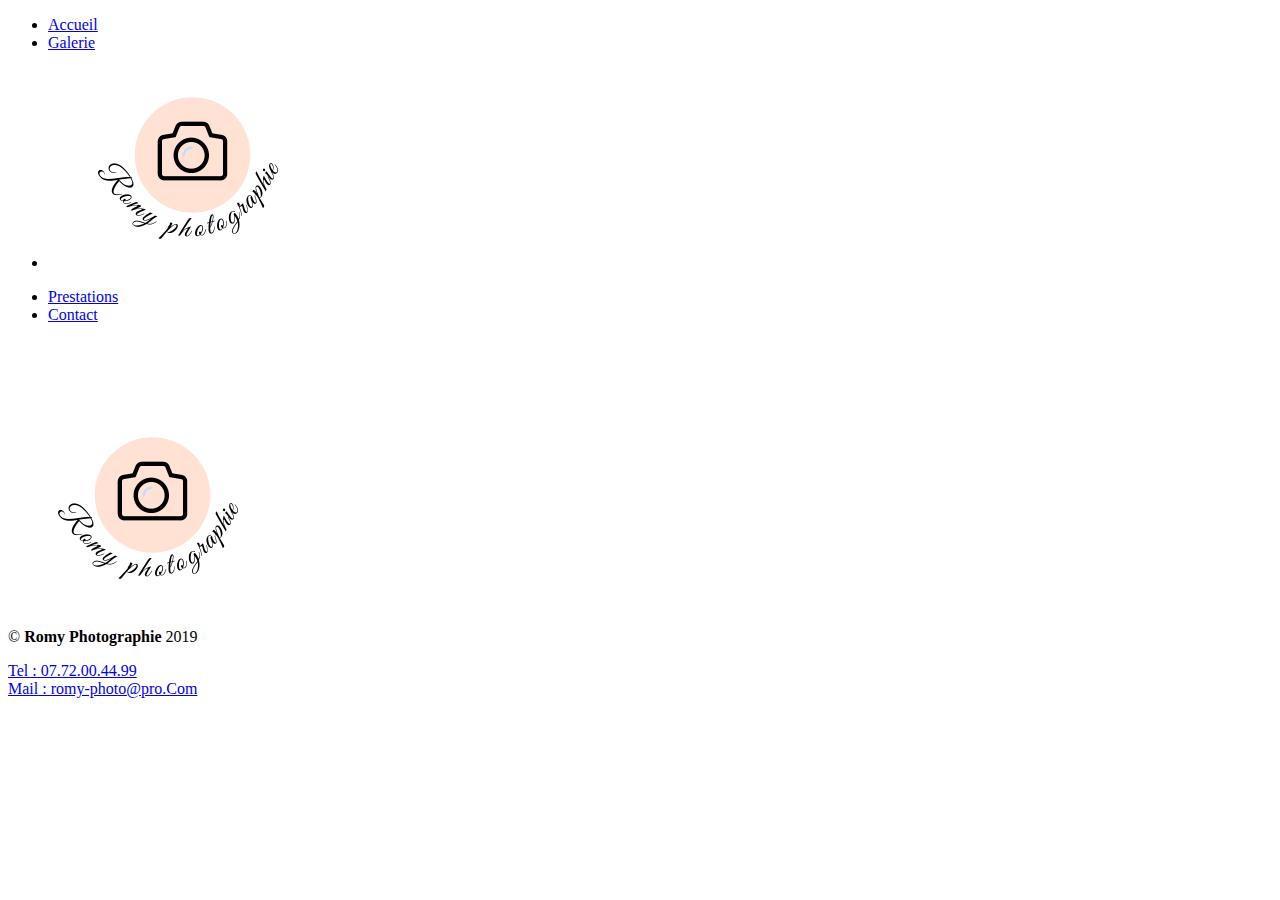
==== index.html @ 1460016a "add footer info to index.html" ====
<!DOCTYPE html>
<html lang="fr">
<head>

	<meta charset="UTF-8">

	<meta name="viewport" content="width=device-width, initial-scale=1.0">

	<meta http-equiv="X-UA-Compatible" content="ie=edge">

	<title>Romy Photographie</title>

	<link rel="icon" href="Photos/logo.png"/>

	<link rel="stylesheet" type="text/css" media="screen" href=""/>

	<link href="https://fonts.googleapis.com/css?family=Montserrat:500&display=swap" rel="stylesheet"/>

</head>

<body>
	<header class="header">

		<ul class="menu">     

			<li class="menu_li">

				<a href="index.html">Accueil</a>
                        
			</li>

                        <li class="menu_li">
			
				<a href="galerie.html">Galerie</a>
                        
			</li>

			<li class="menu_li">

				<figure>

					<img class="logo-picture" src="Photos/logo.png" alt="Logo Romy Photographie"/>
				
				</figure>

			</li>

                        <li class="menu_li">

                                <a href="prestation.html">Prestations</a>
                         
			</li>

                        <li class="menu_li">
			
				<a href="contact.html">Contact</a>

			</li>
		</ul>
	
	</header>

	<main>

		<article></article>

		<figure>

			<img class="" src="" alt=""/>

		</figure>

		<figure>

			<img class="" src="" alt=""/>

		</figure>

	</main>
	
	<footer class="footer">

		<div class="div_left">
			
			<figure>
		
				<img class="logo-picture" src="Photos/logo.png" alt="Logo Romy Photographie"/>
			
			</figure>

			<p class="p_left"> © <strong>Romy Photographie</strong> 2019 </p>

		</div>
	
		<div class="div_right">

			<p class="p_left"> <a class="phone" href="tel:+33772004499">Tel : 07.72.00.44.99</a><br><a class="mail" href="mailto:romy-photo@pro.com">Mail : romy-photo@pro.Com </a> </p>

	</footer>
	    
</body>
</html>
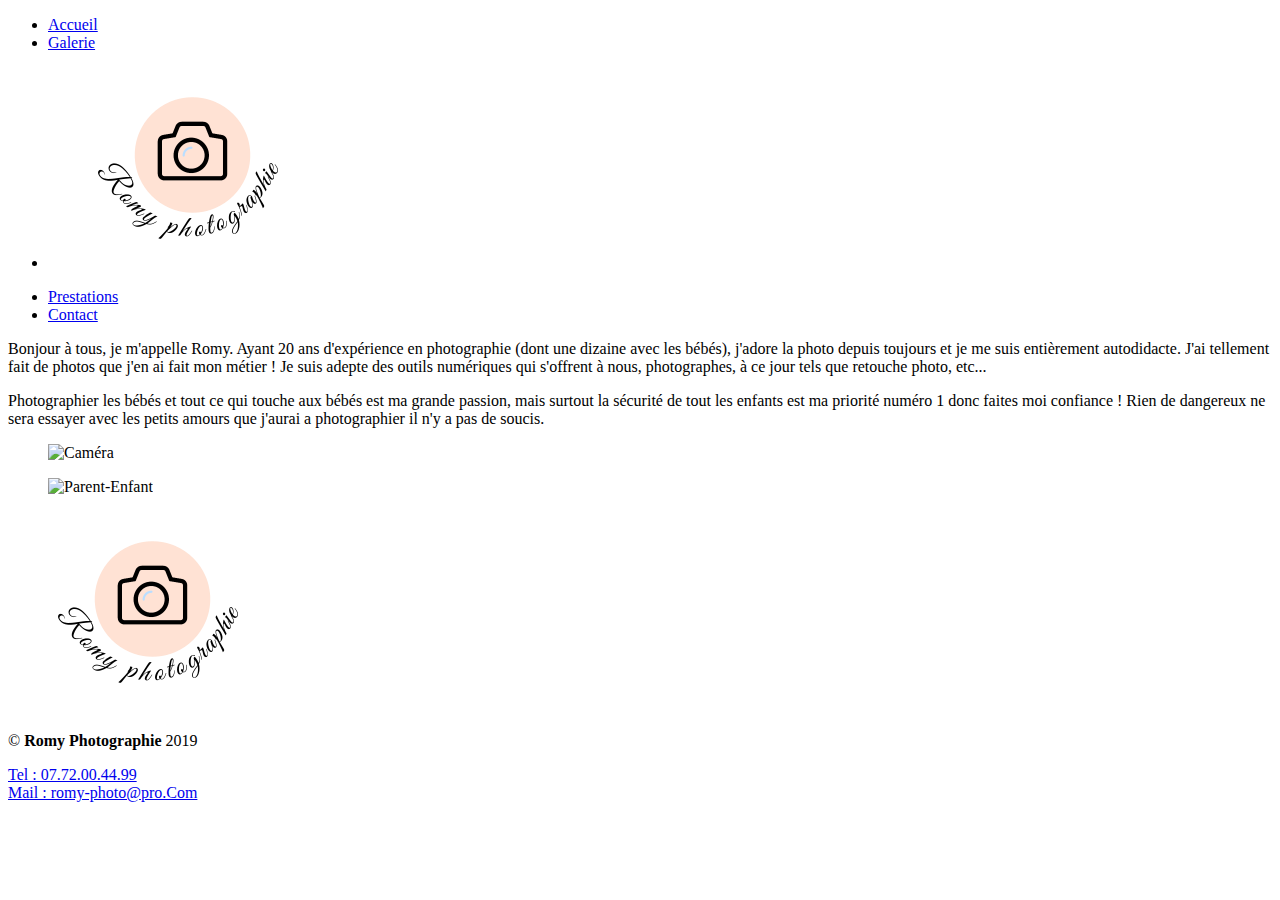
==== commit e369a516: "write info into article tag and add picture into figure tag to index.html" ====
--- a/index.html
+++ b/index.html
@@ -39,7 +39,7 @@
 
 				<figure>
 
-					<img class="logo-picture" src="Photos/logo.png" alt="Logo Romy Photographie"/>
+					<img class="logo" src="Photos/logo.png" alt="Logo Romy Photographie"/>
 				
 				</figure>
 
@@ -62,17 +62,22 @@
 
 	<main>
 
-		<article></article>
+		<article class="article">
+		
+			<p class="presentation"> Bonjour à tous, je m'appelle Romy. Ayant 20 ans d'expérience en photographie (dont une dizaine avec les bébés), j'adore la photo depuis toujours et je me suis entièrement autodidacte. J'ai tellement fait de photos que j'en ai fait mon métier ! Je suis adepte des outils numériques qui s'offrent à nous, photographes, à ce jour tels que retouche photo, etc...</p>
+			<p class="presentation"> Photographier les bébés et tout ce qui touche aux bébés est ma grande passion, mais surtout la sécurité de tout les enfants est ma priorité numéro 1 donc faites moi confiance ! Rien de dangereux ne sera essayer avec les petits amours que j'aurai a photographier il n'y a pas de soucis.</p>
+
+		</article>
 
 		<figure>
 
-			<img class="" src="" alt=""/>
+			<img class="camera" src="Photos/camera.jpg" alt="Caméra"/>
 
 		</figure>
 
 		<figure>
 
-			<img class="" src="" alt=""/>
+			<img class="parent-enfant" src="Photos/parent-enfant.jpg" alt="Parent-Enfant"/>
 
 		</figure>
 
@@ -84,7 +89,7 @@
 			
 			<figure>
 		
-				<img class="logo-picture" src="Photos/logo.png" alt="Logo Romy Photographie"/>
+				<img class="logo" src="Photos/logo.png" alt="Logo Romy Photographie"/>
 			
 			</figure>
 
@@ -94,7 +99,7 @@
 	
 		<div class="div_right">
 
-			<p class="p_left"> <a class="phone" href="tel:+33772004499">Tel : 07.72.00.44.99</a><br><a class="mail" href="mailto:romy-photo@pro.com">Mail : romy-photo@pro.Com </a> </p>
+			<p class="p_right"> <a class="phone" href="tel:+33772004499">Tel : 07.72.00.44.99</a><br><a class="mail" href="mailto:romy-photo@pro.com">Mail : romy-photo@pro.Com </a> </p>
 
 	</footer>
 	    
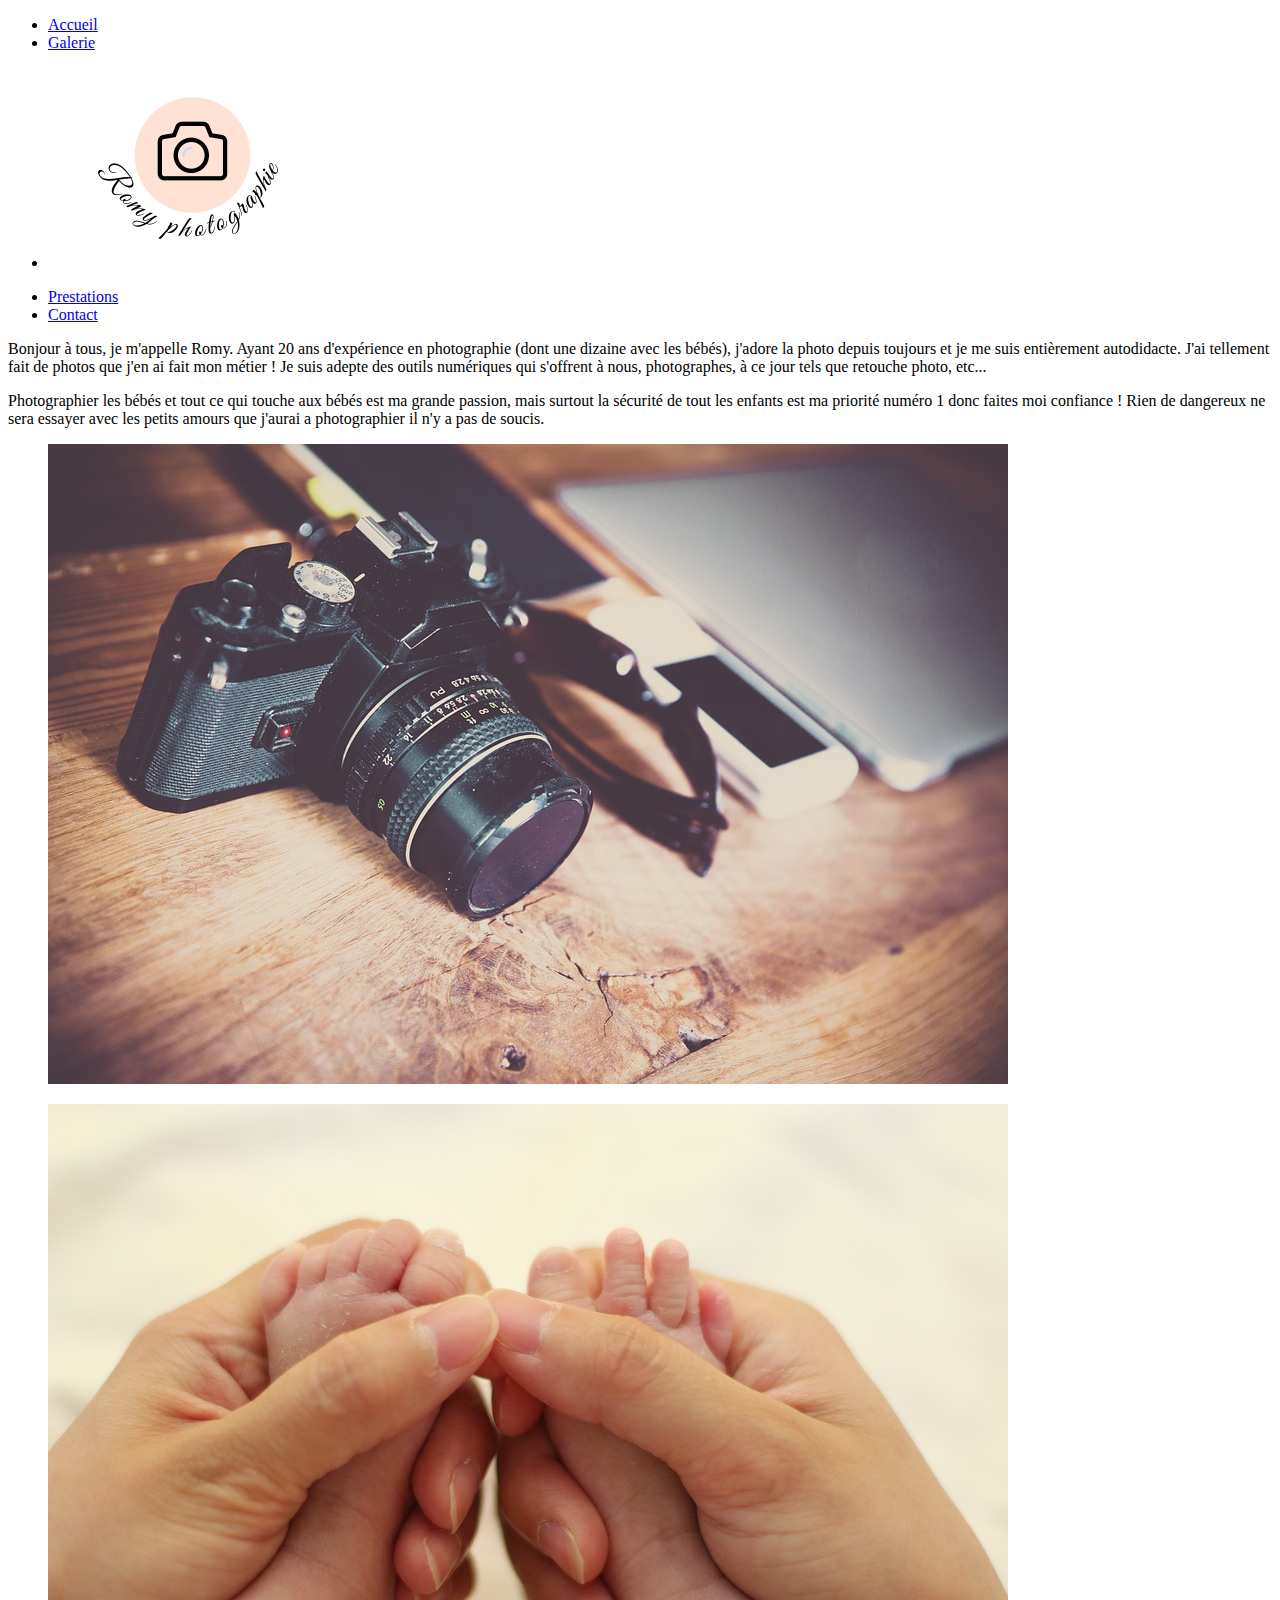
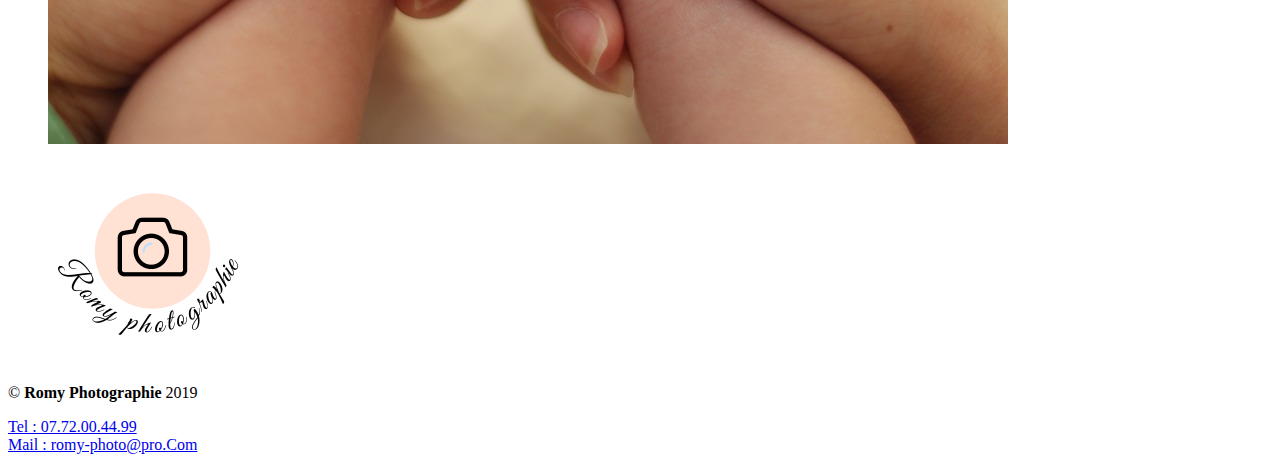
==== commit 02997c64: "add link for style page to index.html" ====
--- a/index.html
+++ b/index.html
@@ -12,7 +12,7 @@
 
 	<link rel="icon" href="Photos/logo.png"/>
 
-	<link rel="stylesheet" type="text/css" media="screen" href=""/>
+	<link rel="stylesheet" type="text/css" media="screen" href="style.css"/>
 
 	<link href="https://fonts.googleapis.com/css?family=Montserrat:500&display=swap" rel="stylesheet"/>
 
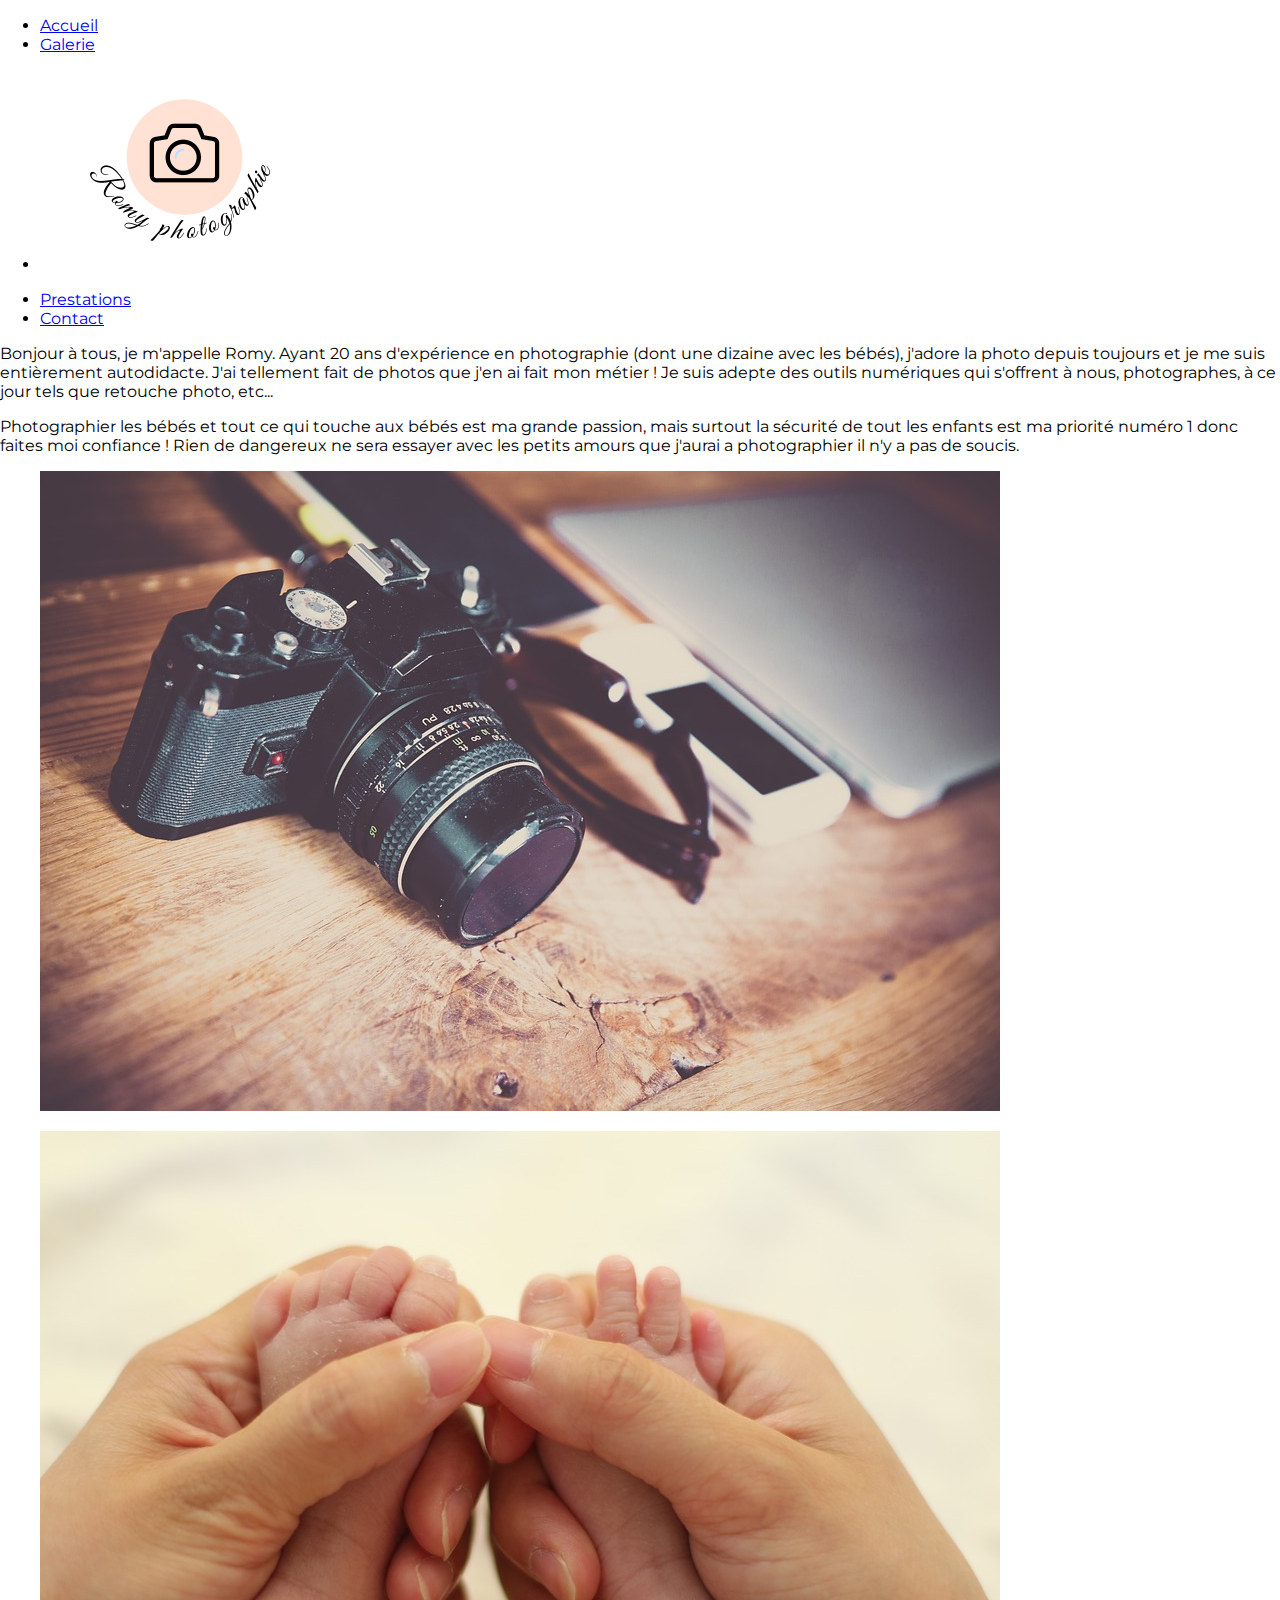
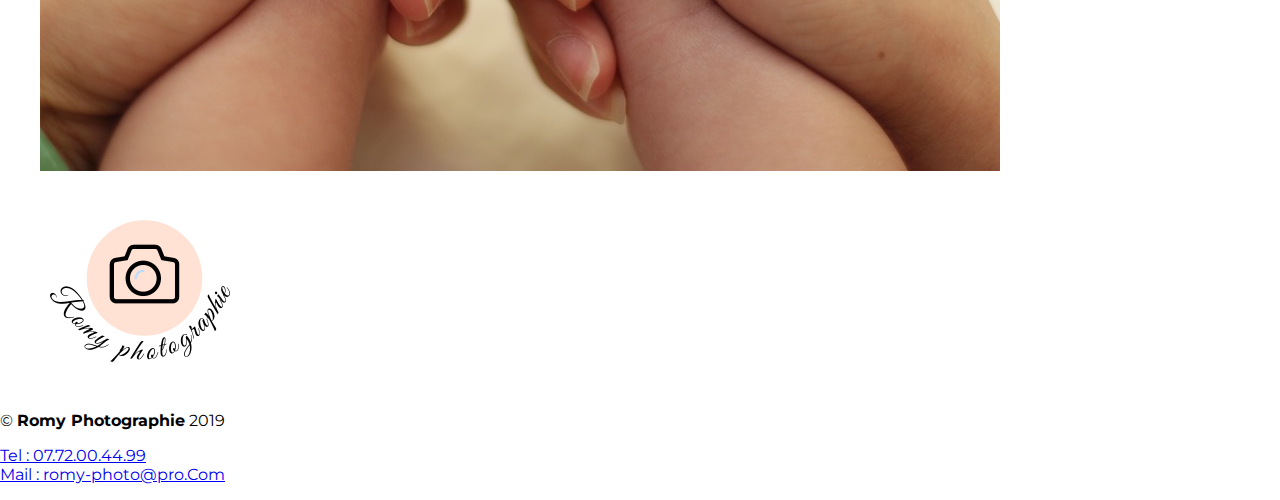
==== commit 18da3a35: "write all index.html" ====
--- a/index.html
+++ b/index.html
@@ -18,7 +18,7 @@
 
 </head>
 
-<body>
+<body class="accueil">
 	<header class="header">
 
 		<ul class="menu">     
@@ -35,7 +35,7 @@
                         
 			</li>
 
-			<li class="menu_li">
+			<li>
 
 				<figure>
 
@@ -60,26 +60,30 @@
 	
 	</header>
 
-	<main>
+	<main class="main-index">
 
-		<article class="article">
+		<article class="article-index">
 		
 			<p class="presentation"> Bonjour à tous, je m'appelle Romy. Ayant 20 ans d'expérience en photographie (dont une dizaine avec les bébés), j'adore la photo depuis toujours et je me suis entièrement autodidacte. J'ai tellement fait de photos que j'en ai fait mon métier ! Je suis adepte des outils numériques qui s'offrent à nous, photographes, à ce jour tels que retouche photo, etc...</p>
 			<p class="presentation"> Photographier les bébés et tout ce qui touche aux bébés est ma grande passion, mais surtout la sécurité de tout les enfants est ma priorité numéro 1 donc faites moi confiance ! Rien de dangereux ne sera essayer avec les petits amours que j'aurai a photographier il n'y a pas de soucis.</p>
 
 		</article>
+		
+		<div class="div-index">
 
-		<figure>
+			<figure>
 
-			<img class="camera" src="Photos/camera.jpg" alt="Caméra"/>
+				<img class="camera" src="Photos/camera.jpg" alt="Caméra"/>
 
-		</figure>
+			</figure>
 
-		<figure>
+			<figure>
 
-			<img class="parent-enfant" src="Photos/parent-enfant.jpg" alt="Parent-Enfant"/>
+				<img class="parent-enfant" src="Photos/parent-enfant.jpg" alt="Parent-Enfant"/>
 
-		</figure>
+			</figure>
+	
+		</div>
 
 	</main>
 	
--- a/style.css
+++ b/style.css
@@ -0,0 +1,7 @@
+html, body {
+  font-family: "Montserrat", sans-serif;
+  margin: 0;
+  padding: 0;
+}
+
+/*# sourceMappingURL=style.css.map */
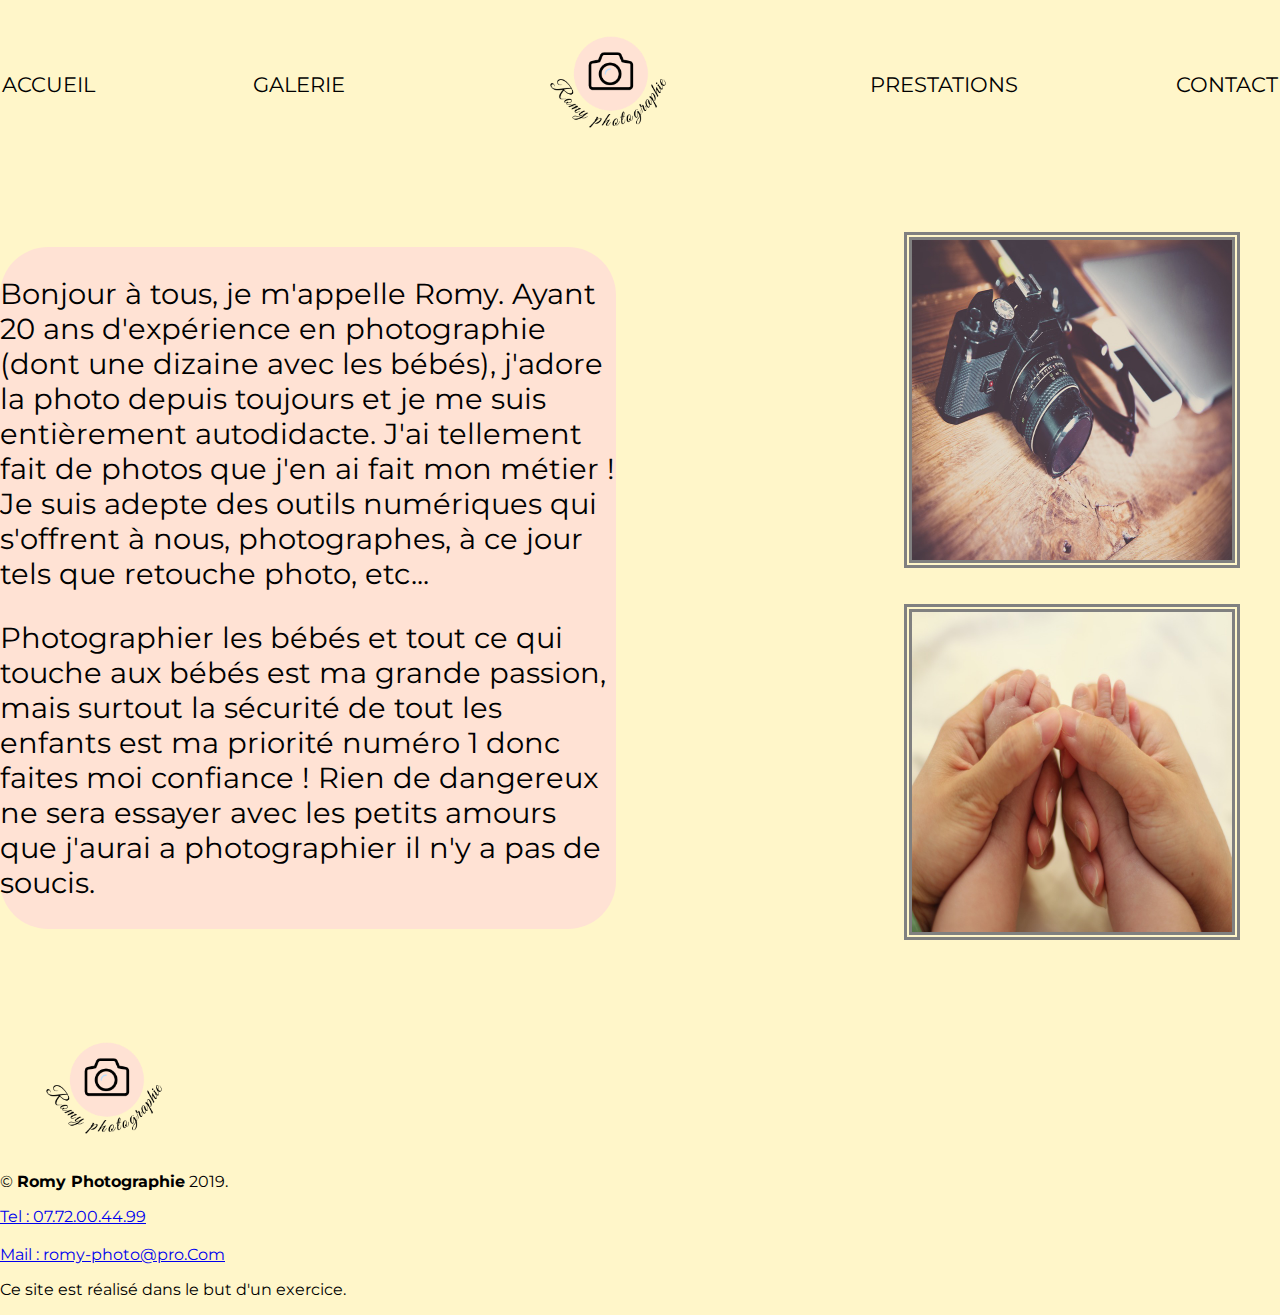
==== commit 6b256d6b: "add text at the footer to say it's an exercice to index.html" ====
--- a/index.html
+++ b/index.html
@@ -97,13 +97,16 @@
 			
 			</figure>
 
-			<p class="p_left"> © <strong>Romy Photographie</strong> 2019 </p>
+			<p class="p_left"> © <strong>Romy Photographie</strong> 2019. </p>
 
 		</div>
 	
 		<div class="div_right">
 
-			<p class="p_right"> <a class="phone" href="tel:+33772004499">Tel : 07.72.00.44.99</a><br><a class="mail" href="mailto:romy-photo@pro.com">Mail : romy-photo@pro.Com </a> </p>
+			<p class="p_right"> <a class="phone" href="tel:+33772004499">Tel : 07.72.00.44.99</a><br><br><a class="mail" href="mailto:romy-photo@pro.com">Mail : romy-photo@pro.Com </a> </p>
+
+			<p class="p_right"> Ce site est réalisé dans le but d'un exercice. </p>
+		</div>
 
 	</footer>
 	    
--- a/style.css
+++ b/style.css
@@ -1,7 +1,107 @@
+.logo {
+  width: 8rem;
+  height: 8rem;
+}
+
+.camera {
+  width: 20rem;
+  height: 20rem;
+  border: double 0.5rem gray;
+}
+
+.parent-enfant {
+  width: 20rem;
+  height: 20rem;
+  border: double 0.5rem gray;
+}
+
 html, body {
   font-family: "Montserrat", sans-serif;
-  margin: 0;
-  padding: 0;
+  margin: 0rem;
+  padding: 0rem;
+  background-color: #FFF6C9;
+}
+
+ul {
+  margin: 0rem;
+  padding: 0rem;
+}
+
+header {
+  grid-area: header;
+  border: 2px solid #FFF6C9;
+  background-color: #FFF6C9;
+}
+header li {
+  list-style-type: none;
+}
+header a {
+  display: inline-block;
+  text-decoration: none;
+  color: black;
+  text-transform: uppercase;
+  font-size: 1.3rem;
+}
+
+.menu {
+  display: flex;
+  flex-direction: row;
+  align-items: center;
+  justify-content: space-between;
+}
+
+.menu_li:hover {
+  border-top: 5px solid #E5C0ED;
+  background-color: #FFF6C9;
+}
+
+main {
+  grid-area: main;
+}
+
+article {
+  grid-area: article;
+  border-radius: 3rem;
+  background-color: #FFE2D4;
+  font-size: 1.8rem;
+}
+
+div {
+  grid-area: div;
+}
+
+section {
+  grid-area: section;
+  border-radius: 3rem;
+  background-color: #FFE2D4;
+}
+
+footer {
+  grid-area: footer;
+}
+
+.accueil {
+  display: grid;
+  grid-template-columns: repeat(3, 1fr);
+  grid-auto-rows: minmax(1fr, auto);
+  grid-template-areas: "header header header " "main main main" "footer footer footer";
+  grid-gap: 3rem;
+}
+
+.main-index {
+  display: grid;
+  grid-template-columns: repeat(2, 1fr);
+  grid-auto-rows: minmax(1fr, auto);
+  grid-template-areas: "article div";
+  grid-gap: 3rem;
+  justify-content: center;
+  align-items: center;
+}
+
+.div-index {
+  display: flex;
+  flex-direction: column;
+  justify-self: flex-end;
 }
 
 /*# sourceMappingURL=style.css.map */
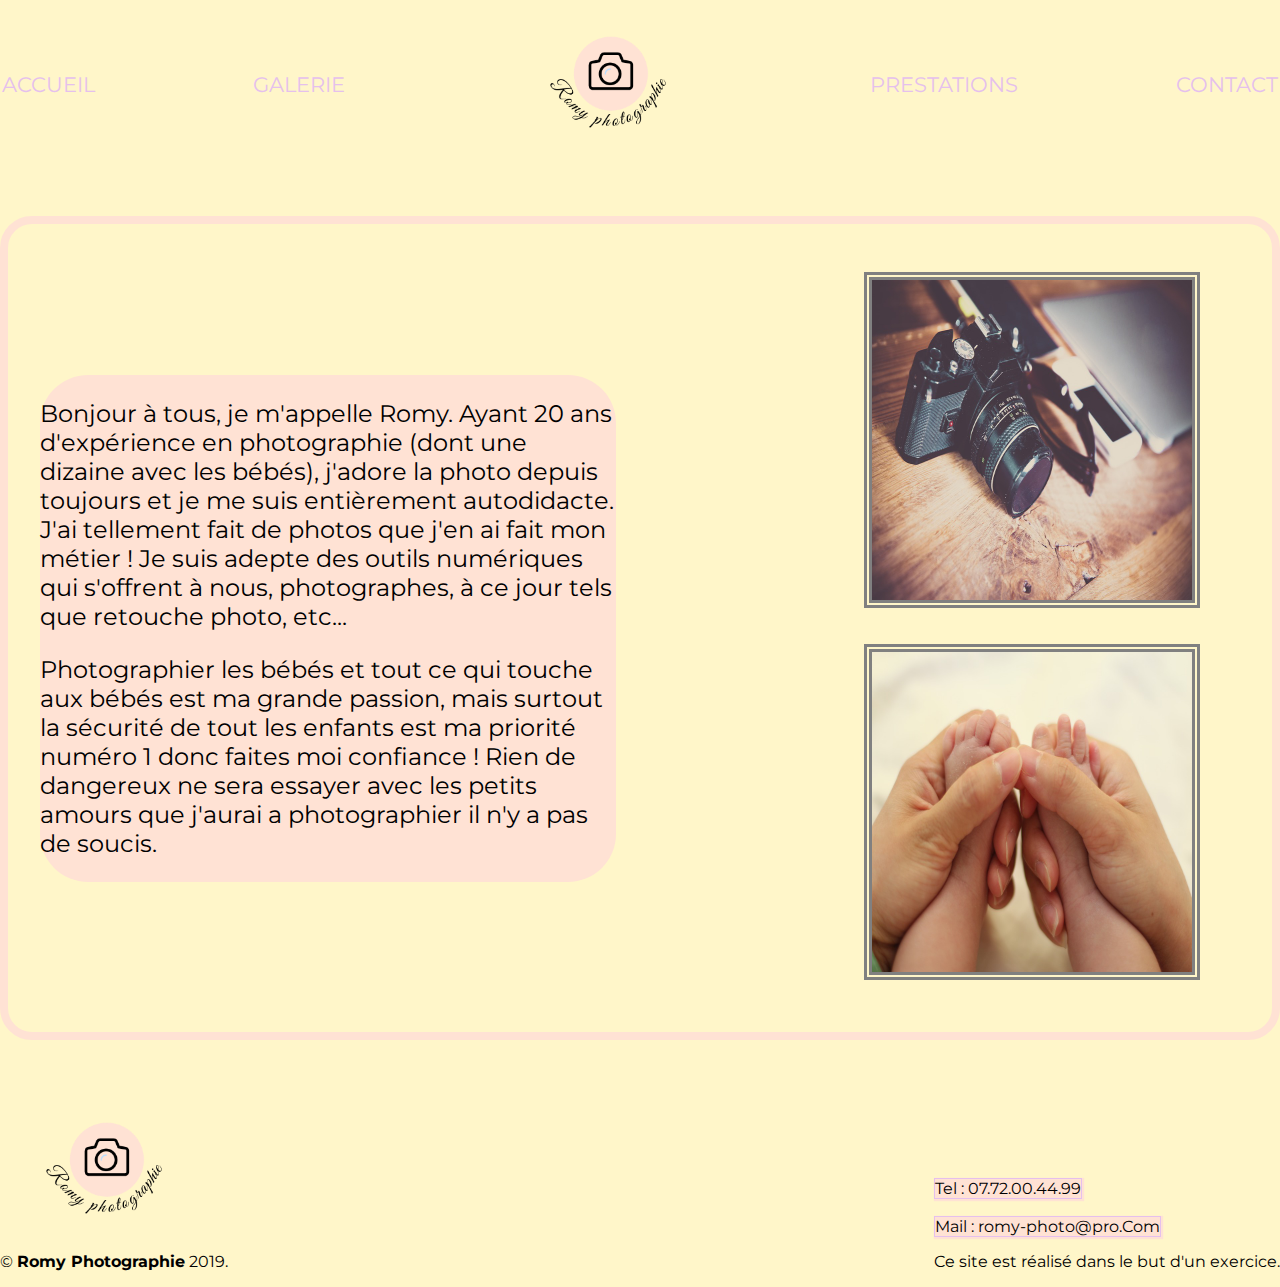
==== commit 445d2a18: "reorganizer folder to stylesheets" ====
--- a/index.html
+++ b/index.html
@@ -12,7 +12,7 @@
 
 	<link rel="icon" href="Photos/logo.png"/>
 
-	<link rel="stylesheet" type="text/css" media="screen" href="style.css"/>
+	<link rel="stylesheet" type="text/css" media="screen" href="stylesheets/style.css"/>
 
 	<link href="https://fonts.googleapis.com/css?family=Montserrat:500&display=swap" rel="stylesheet"/>
 
--- a/stylesheets/style.css
+++ b/stylesheets/style.css
@@ -0,0 +1,142 @@
+body {
+  display: grid;
+  grid-template-columns: repeat(3, 1fr);
+  grid-auto-rows: minmax(1fr, auto);
+  grid-template-areas: "header header header " "main main main" "footer footer footer";
+  grid-gap: 3rem;
+}
+
+.logo {
+  width: 8rem;
+  height: 8rem;
+}
+
+.camera {
+  width: 20rem;
+  height: 20rem;
+  border: double 0.5rem gray;
+}
+
+.parent-enfant {
+  width: 20rem;
+  height: 20rem;
+  border: double 0.5rem gray;
+}
+
+.phone, .mail {
+  border: 1px solid #E5C0ED;
+  background-color: #FFE2D4;
+  color: black;
+  box-shadow: 1px 1px 1px 1px #FFE2D4;
+  text-decoration: none;
+}
+
+html, body {
+  font-family: "Montserrat", sans-serif;
+  margin: 0rem;
+  padding: 0rem;
+  background-color: #FFF6C9;
+}
+
+ul {
+  margin: 0rem;
+  padding: 0rem;
+}
+
+header {
+  grid-area: header;
+  border: 2px solid #FFF6C9;
+  background-color: #FFF6C9;
+}
+header li {
+  list-style-type: none;
+}
+header a {
+  display: inline-block;
+  text-decoration: none;
+  color: #E5C0ED;
+  text-transform: uppercase;
+  font-size: 1.3rem;
+}
+
+.menu {
+  display: flex;
+  flex-direction: row;
+  align-items: center;
+  justify-content: space-between;
+}
+
+.menu_li:hover {
+  border-top: 5px solid #E5C0ED;
+  background-color: #FFF6C9;
+}
+
+main {
+  grid-area: main;
+  border: 0.5rem solid #FFE2D4;
+  border-radius: 2rem;
+  padding: 2rem;
+}
+
+article {
+  grid-area: article;
+  border-radius: 3rem;
+  background-color: #FFE2D4;
+  font-size: 1.5rem;
+}
+
+div {
+  grid-area: div;
+}
+
+.div_right {
+  align-self: flex-end;
+}
+
+section {
+  grid-area: section;
+  border-radius: 3rem;
+  background-color: #FFE2D4;
+}
+
+footer {
+  grid-area: footer;
+  display: flex;
+  justify-content: space-between;
+}
+
+.main-index {
+  display: grid;
+  grid-template-columns: repeat(2, 1fr);
+  grid-auto-rows: minmax(1fr, auto);
+  grid-template-areas: "article div";
+  grid-gap: 3rem;
+  justify-content: center;
+  align-items: center;
+}
+
+.div-index {
+  display: flex;
+  flex-direction: column;
+  justify-self: flex-end;
+}
+
+.main-galerie {
+  display: grid;
+  grid-template-columns: repeat(3, 1fr);
+  grid-auto-rows: minmax(1fr, auto);
+  grid-template-areas: "";
+  grid-gap: 3rem;
+  justify-content: center;
+  align-items: center;
+}
+
+.div-galerie1 {
+  grid-area: pic1;
+}
+
+.div-galerie2 {
+  grid-area: pic2;
+}
+
+/*# sourceMappingURL=style.css.map */
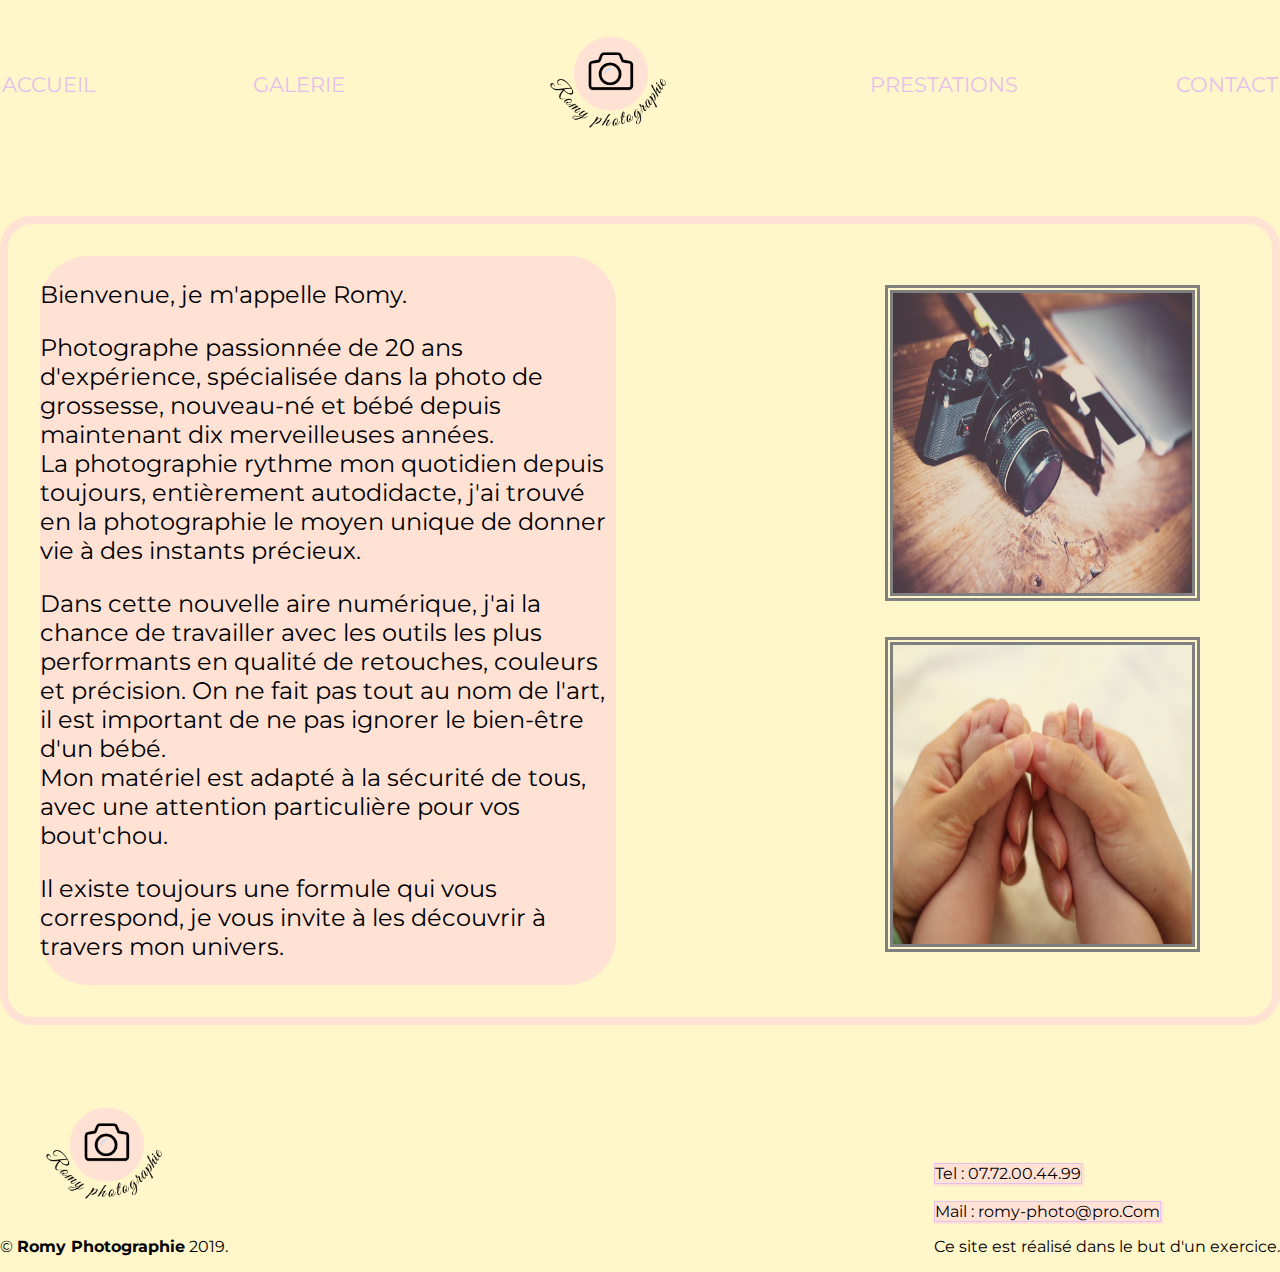
==== commit 8aec45ed: "change font to index.html" ====
--- a/index.html
+++ b/index.html
@@ -14,11 +14,12 @@
 
 	<link rel="stylesheet" type="text/css" media="screen" href="stylesheets/style.css"/>
 
-	<link href="https://fonts.googleapis.com/css?family=Montserrat:500&display=swap" rel="stylesheet"/>
+	<link href="https://fonts.googleapis.com/css?family=Montserrat&display=swap" rel="stylesheet">
 
 </head>
 
-<body class="accueil">
+<body>
+
 	<header class="header">
 
 		<ul class="menu">     
@@ -64,9 +65,13 @@
 
 		<article class="article-index">
 		
-			<p class="presentation"> Bonjour à tous, je m'appelle Romy. Ayant 20 ans d'expérience en photographie (dont une dizaine avec les bébés), j'adore la photo depuis toujours et je me suis entièrement autodidacte. J'ai tellement fait de photos que j'en ai fait mon métier ! Je suis adepte des outils numériques qui s'offrent à nous, photographes, à ce jour tels que retouche photo, etc...</p>
-			<p class="presentation"> Photographier les bébés et tout ce qui touche aux bébés est ma grande passion, mais surtout la sécurité de tout les enfants est ma priorité numéro 1 donc faites moi confiance ! Rien de dangereux ne sera essayer avec les petits amours que j'aurai a photographier il n'y a pas de soucis.</p>
+			<p class="presentation"> Bienvenue, je m'appelle Romy.</p>
 
+			<p class="presentation"> Photographe passionnée de 20 ans d'expérience, spécialisée dans la photo de grossesse, nouveau-né et bébé depuis maintenant dix merveilleuses années.<br> La photographie rythme mon quotidien depuis toujours, entièrement autodidacte, j'ai trouvé en la photographie le moyen unique de donner vie à des instants précieux.</p>
+
+			<p class="presentation"> Dans cette nouvelle aire numérique, j'ai la chance de travailler avec les outils les plus performants en qualité de retouches, couleurs et précision. On ne fait pas tout au nom de l'art, il est important de ne pas ignorer le bien-être d'un bébé.<br> Mon matériel est adapté à la sécurité de tous, avec une attention particulière pour vos bout'chou.</p>
+
+			<p class="presentation"> Il existe toujours une formule qui vous correspond, je vous invite à les découvrir à travers mon univers.</p>
 		</article>
 		
 		<div class="div-index">
--- a/stylesheets/style.css
+++ b/stylesheets/style.css
@@ -12,14 +12,14 @@
 }
 
 .camera {
-  width: 20rem;
-  height: 20rem;
+  width: 18.7rem;
+  height: 18.7rem;
   border: double 0.5rem gray;
 }
 
 .parent-enfant {
-  width: 20rem;
-  height: 20rem;
+  width: 18.7rem;
+  height: 18.7rem;
   border: double 0.5rem gray;
 }
 
@@ -31,6 +31,24 @@
   text-decoration: none;
 }
 
+.picture {
+  width: 18.7rem;
+  height: 18.7rem;
+}
+
+.picture-prest {
+  width: 15rem;
+  height: 15rem;
+}
+
+.picture-prest:hover {
+  opacity: 0.5;
+}
+
+.picture:hover {
+  opacity: 0.5;
+}
+
 html, body {
   font-family: "Montserrat", sans-serif;
   margin: 0rem;
@@ -97,6 +115,7 @@
   grid-area: section;
   border-radius: 3rem;
   background-color: #FFE2D4;
+  font-size: 1.5rem;
 }
 
 footer {
@@ -124,19 +143,58 @@
 .main-galerie {
   display: grid;
   grid-template-columns: repeat(3, 1fr);
-  grid-auto-rows: minmax(1fr, auto);
-  grid-template-areas: "";
-  grid-gap: 3rem;
-  justify-content: center;
+  grid-template-rows: minmax(1fr, auto);
+  grid-gap: 2rem;
+}
+
+.div1 {
+  grid-area: 1/1/3/2;
+}
+
+.div2 {
+  grid-area: 1/2/3/3;
+}
+
+.div3 {
+  grid-area: 1/3/3/4;
+}
+
+.div4 {
+  grid-area: 3/1/5/2;
+}
+
+.div5 {
+  grid-area: 3/2/5/3;
+}
+
+.div6 {
+  grid-area: 3/3/5/4;
+}
+
+.article-prestation1, .article-prestation2, .article-prestation3 {
+  display: flex;
+  justify-position: row;
   align-items: center;
-}
-
-.div-galerie1 {
-  grid-area: pic1;
-}
-
-.div-galerie2 {
-  grid-area: pic2;
+  justify-content: space-around;
+}
+
+.main-prestation {
+  display: grid;
+  grid-template-columns: repeat(3, 1fr);
+  grid-template-rows: minmax(1fr, auto);
+  grid-gap: 2rem;
+}
+
+.article-prestation1 {
+  grid-area: 1/1/3/4;
+}
+
+.article-prestation2 {
+  grid-area: 3/1/5/4;
+}
+
+.article-prestation3 {
+  grid-area: 5/1/7/4;
 }
 
 /*# sourceMappingURL=style.css.map */
